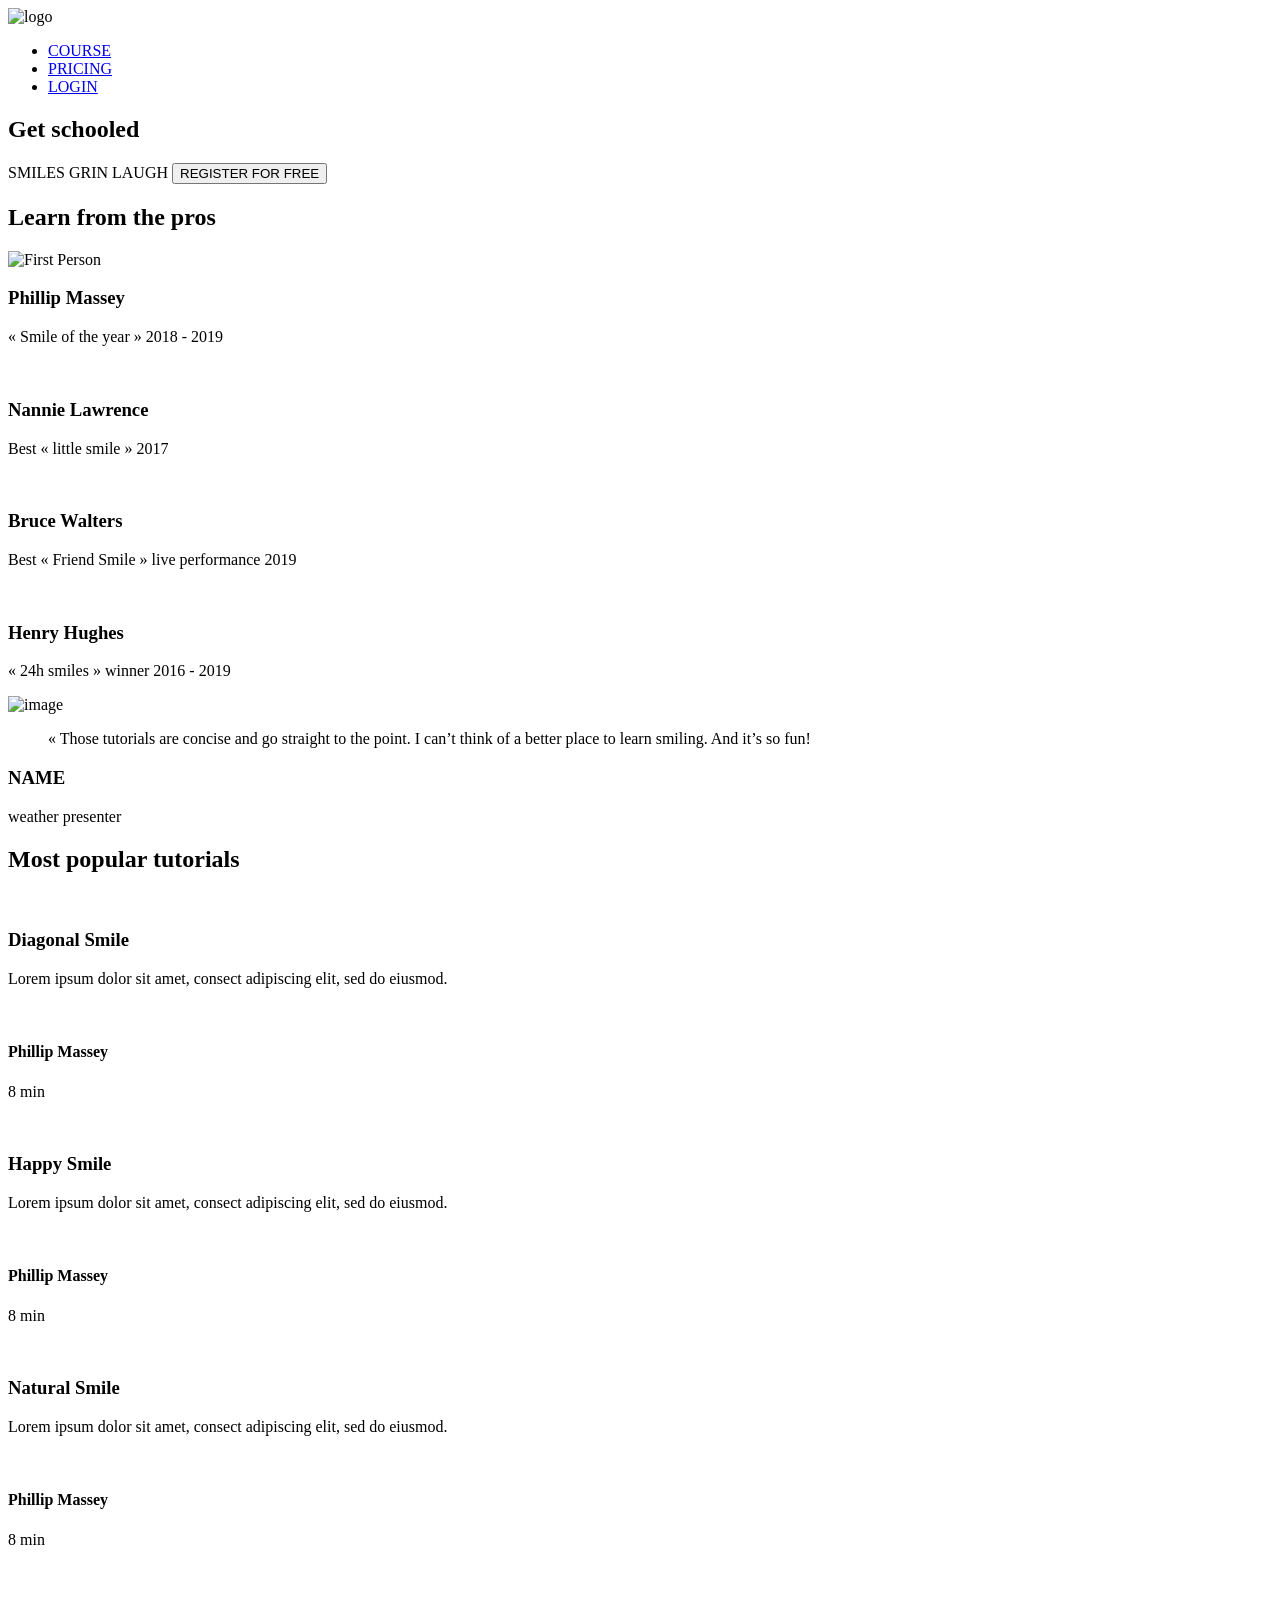
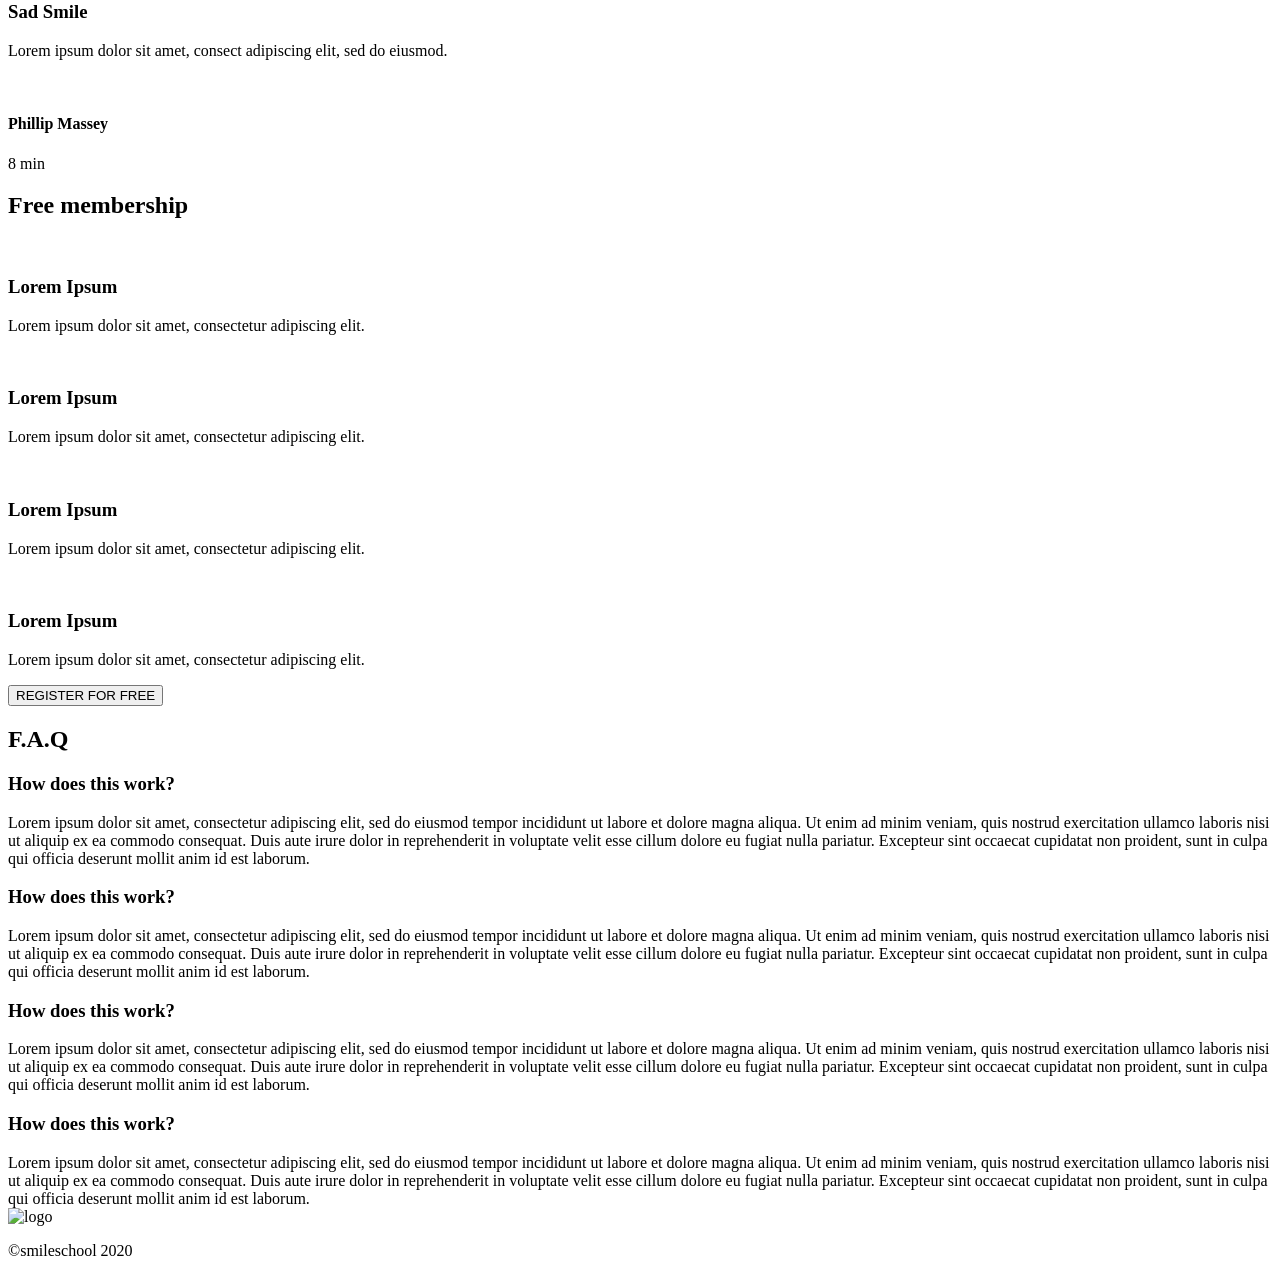
==== css_advanced/index.html @ be9eb5c1 "A new folderrived" ====
<!DOCTYPE html>
<html lang="en">
<head>
    <meta charset="UTF-8">
    <meta name="viewport" content="width=device-width, initial-scale=1.0">
    <script src="https://kit.fontawesome.com/4a2b055604.js" crossorigin="anonymous"></script>
    <title>Document</title>
</head>
<body>
    <header>
        <nav>
            <img src="https://fakeimg.pl/250x250?text=Sample+Logo" alt="logo">
          
            <ul>
                <li><a href="#">COURSE</a></li>
                <li><a href="#">PRICING</a></li>
                <li><a href="#">LOGIN</a></li>
            </ul>
        </nav>
        
    </header>
    <main>
        <section>
            <div>
                <h1>Get schooled</h1>
                <span>SMILES</span>
                <span>GRIN</span>
                <span>LAUGH</span>
                <button>REGISTER FOR FREE</button>
            </div>
            <div>
                <h2>Learn from the pros</h2>
                <div>
                    <div>
                        <img src="/mnt/chromeos/archive/2d6ece16dd7ab4ed2701047586bc80f0cb68835c.zip/CSS Advanced/1.png" alt="First Person">
                        <h3>Phillip Massey</h3>
                        <p>« Smile of the year » 2018 - 2019</p>
                    </div>
                    <div>
                        <img src="./images/6.png" alt="">
                        <h3>Nannie Lawrence</h3>
                        <p>Best « little smile » 2017</p>
                    </div>
                    <div>
                        <img src="./images/7.png" alt="">
                        <h3>Bruce Walters</h3>
                        <p>Best « Friend Smile » live performance 2019</p>
                    </div>
                    <div>
                        <img src="./images/8.png" alt="">
                        <h3>Henry Hughes</h3>
                        <p>« 24h smiles » winner 2016 - 2019</p>
                    </div>
                </div>
            </div>
        </section>
        <section>
            <div>
                <img src="./images/Bitmap.png" alt="image">
            </div>
            <div>
                <blockquote>« Those tutorials are concise and go straight to the point. I can’t think of a better place to learn smiling. And it’s so fun!</blockquote>
                <h3>NAME</h3>
                <P>weather presenter</P>
            </div>
        </section>
        <section>
            <h2>Most popular tutorials</h2>
            <div>
                <img src="./images/Bitmap (1).png" alt="">
                <h3>Diagonal Smile</h3>
                <p>Lorem ipsum dolor sit amet, consect adipiscing elit, sed do eiusmod.</p>
                <div>
                    <img src="./images/1 (3).png" alt="">
                    <h4>Phillip Massey</h4>
                </div>
                <div>
                    <div><i class="fa-solid fa-star"></i></div>
                    <div><i class="fa-solid fa-star"></i></div>
                    <div><i class="fa-solid fa-star"></i></div>
                    <div><i class="fa-solid fa-star"></i></div>
                    <div><i class="fa-solid fa-star"></i></div>
                </div>
                <p>8 min</p>
            </div>
            <div>
                <img src="./images/Bitmap (4).png" alt="">
                <h3>Happy Smile</h3>
                <p>Lorem ipsum dolor sit amet, consect adipiscing elit, sed do eiusmod.</p>
                <div>
                    <img src="./images/1 (3).png" alt="">
                    <h4>Phillip Massey</h4>
                </div>
                <div>
                    <div><i class="fa-solid fa-star"></i></div>
                    <div><i class="fa-solid fa-star"></i></div>
                    <div><i class="fa-solid fa-star"></i></div>
                    <div><i class="fa-solid fa-star"></i></div>
                    <div><i class="fa-solid fa-star"></i></div>
                </div>
                <p>8 min</p>
            </div>
            <div>
                <img src="./images/Bitmap (3).png" alt="">
                <h3>Natural Smile</h3>
                <p>Lorem ipsum dolor sit amet, consect adipiscing elit, sed do eiusmod.</p>
                <div>
                    <img src="./images/1 (3).png" alt="">
                    <h4>Phillip Massey</h4>
                </div>
                <div>
                    <div><i class="fa-solid fa-star"></i></div>
                    <div><i class="fa-solid fa-star"></i></div>
                    <div><i class="fa-solid fa-star"></i></div>
                    <div><i class="fa-solid fa-star"></i></div>
                    <div><i class="fa-solid fa-star"></i></div>
                </div>
                <p>8 min</p>
            </div>
            <div>
                <img src="./images/Bitmap (2).png" alt="">
                <h3>Sad Smile</h3>
                <p>Lorem ipsum dolor sit amet, consect adipiscing elit, sed do eiusmod.</p>
                <div>
                    <img src="./images/1 (3).png" alt="">
                    <h4>Phillip Massey</h4>
                </div>
                <div>
                    <div><i class="fa-solid fa-star"></i></div>
                    <div><i class="fa-solid fa-star"></i></div>
                    <div><i class="fa-solid fa-star"></i></div>
                    <div><i class="fa-solid fa-star"></i></div>
                    <div><i class="fa-solid fa-star"></i></div>
                </div>
                <p>8 min</p>
            </div>
        </section>
        <section>
            <h2>Free membership</h2>
            <div>
                <img src="./images/smile.svg" alt="">
                <h3>Lorem Ipsum</h3>
                <p>Lorem ipsum dolor sit amet, consectetur adipiscing elit.</p>
            </div>
            <div>
                <img src="./images/smile.svg" alt="">
                <h3>Lorem Ipsum</h3>
                <p>Lorem ipsum dolor sit amet, consectetur adipiscing elit.</p>
            </div>
            <div>
                <img src="./images/smile.svg" alt="">
                <h3>Lorem Ipsum</h3>
                <p>Lorem ipsum dolor sit amet, consectetur adipiscing elit.</p>
            </div>
            <div>
                <img src="./images/smile.svg" alt="">
                <h3>Lorem Ipsum</h3>
                <p>Lorem ipsum dolor sit amet, consectetur adipiscing elit.</p>
            </div>
            <button>REGISTER FOR FREE</button>
        </section>
        <section>
            <h2>F.A.Q</h2>
            <div>
                <div>
                    <div>
                        <h3>How does this work?</h3>
                    </div>
                    <div>
                        Lorem ipsum dolor sit amet, consectetur adipiscing elit, sed do eiusmod tempor incididunt ut labore et dolore magna aliqua. Ut enim ad minim veniam, quis nostrud exercitation ullamco laboris nisi ut aliquip ex ea commodo consequat. Duis aute irure dolor in reprehenderit in voluptate velit esse cillum dolore eu fugiat nulla pariatur. Excepteur sint occaecat cupidatat non proident, sunt in culpa qui officia deserunt mollit anim id est laborum.
                    </div>

                    <div>
                        <h3>How does this work?</h3>
                    </div>
                    <div>
                        Lorem ipsum dolor sit amet, consectetur adipiscing elit, sed do eiusmod tempor incididunt ut labore et dolore magna aliqua. Ut enim ad minim veniam, quis nostrud exercitation ullamco laboris nisi ut aliquip ex ea commodo consequat. Duis aute irure dolor in reprehenderit in voluptate velit esse cillum dolore eu fugiat nulla pariatur. Excepteur sint occaecat cupidatat non proident, sunt in culpa qui officia deserunt mollit anim id est laborum.
                    </div>
                </div>
                <div>
                    <div>
                        <h3>How does this work?</h3>
                    </div>
                    <div>
                        Lorem ipsum dolor sit amet, consectetur adipiscing elit, sed do eiusmod tempor incididunt ut labore et dolore magna aliqua. Ut enim ad minim veniam, quis nostrud exercitation ullamco laboris nisi ut aliquip ex ea commodo consequat. Duis aute irure dolor in reprehenderit in voluptate velit esse cillum dolore eu fugiat nulla pariatur. Excepteur sint occaecat cupidatat non proident, sunt in culpa qui officia deserunt mollit anim id est laborum.
                    </div>
                    <div>
                        <h3>How does this work?</h3>
                    </div>
                    <div>
                        Lorem ipsum dolor sit amet, consectetur adipiscing elit, sed do eiusmod tempor incididunt ut labore et dolore magna aliqua. Ut enim ad minim veniam, quis nostrud exercitation ullamco laboris nisi ut aliquip ex ea commodo consequat. Duis aute irure dolor in reprehenderit in voluptate velit esse cillum dolore eu fugiat nulla pariatur. Excepteur sint occaecat cupidatat non proident, sunt in culpa qui officia deserunt mollit anim id est laborum.
                    </div>
                </div>
            </div>
        </section>
    </main>
    <footer>
        <section>
            <div>
                <img src="https://fakeimg.pl/250x250?text=Sample+Logo" alt="logo">
                <div>
                    <i class="fa-brands fa-facebook"></i>
                    <i class="fa-brands fa-twitter"></i>
                    <i class="fa-brands fa-instagram"></i>
                </div>
            </div>
            <p>©smileschool 2020</p>
        </section>
    </footer>
</body>
</html>
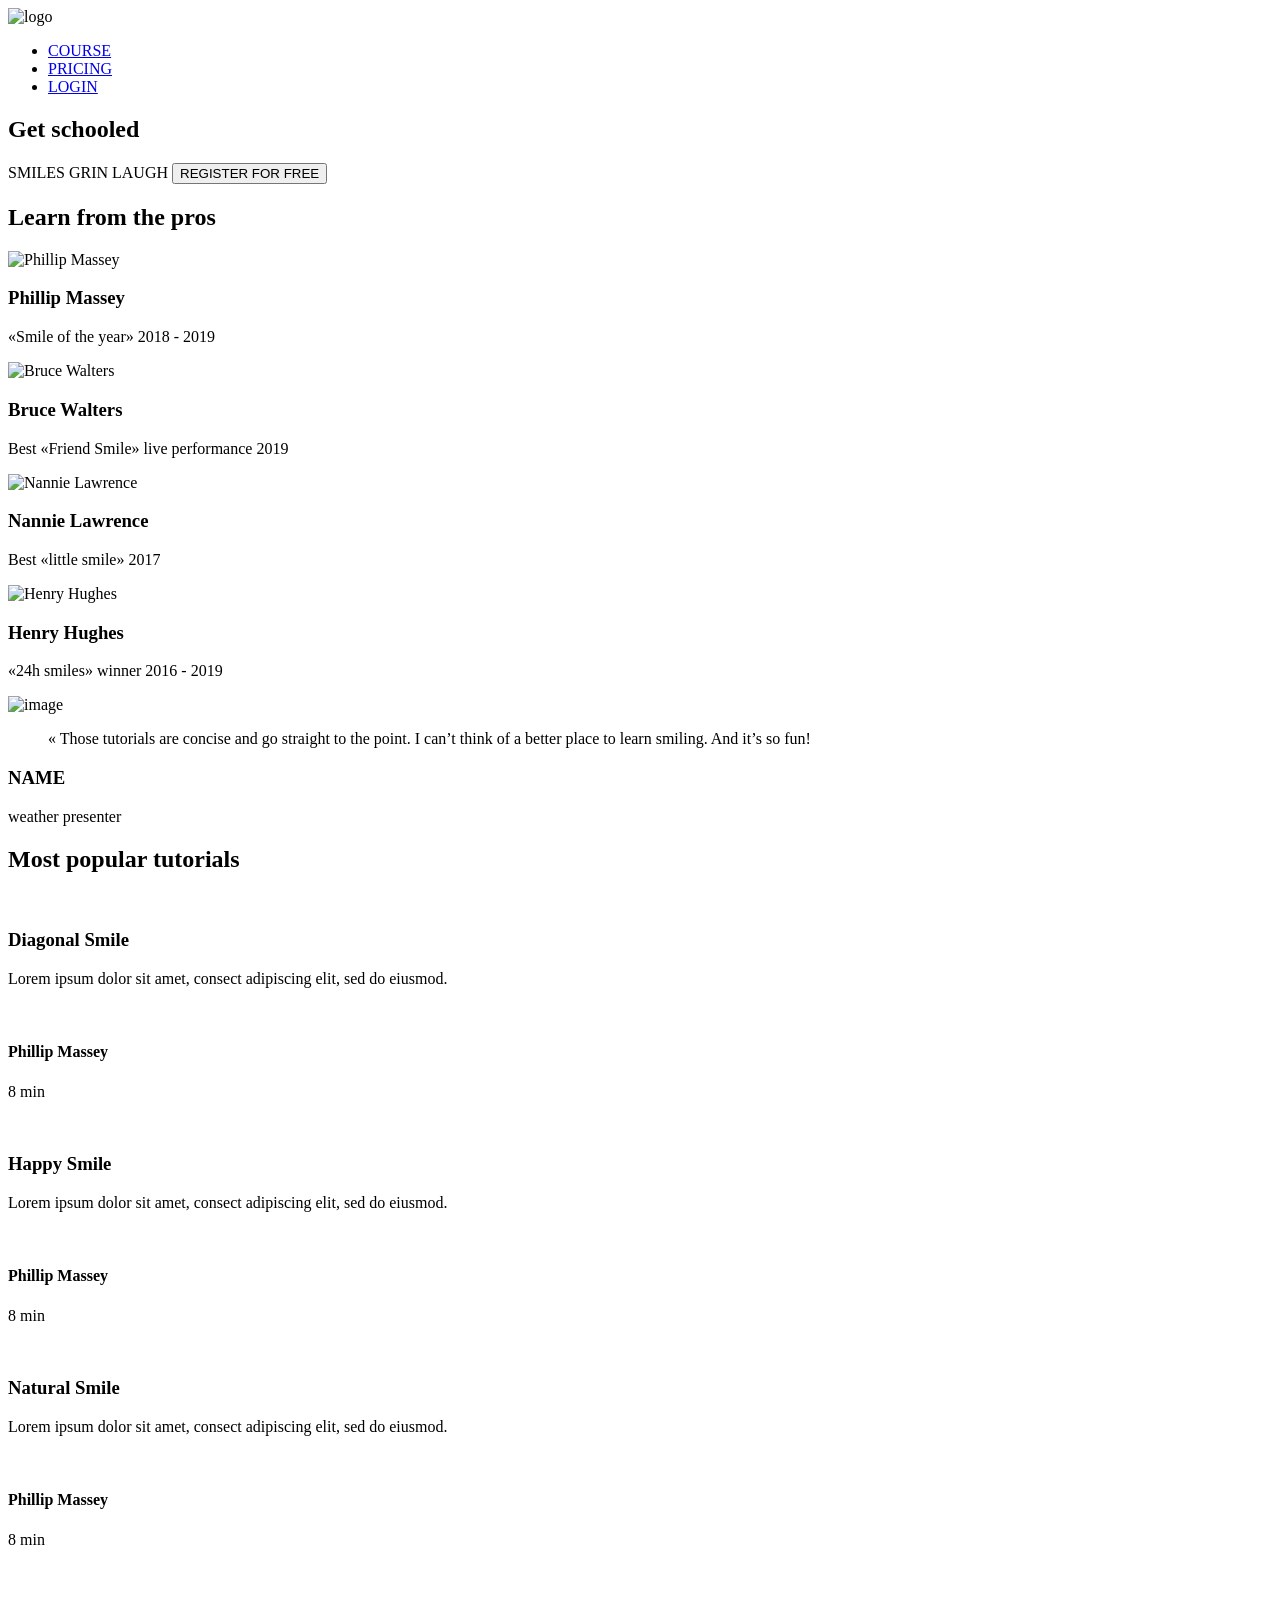
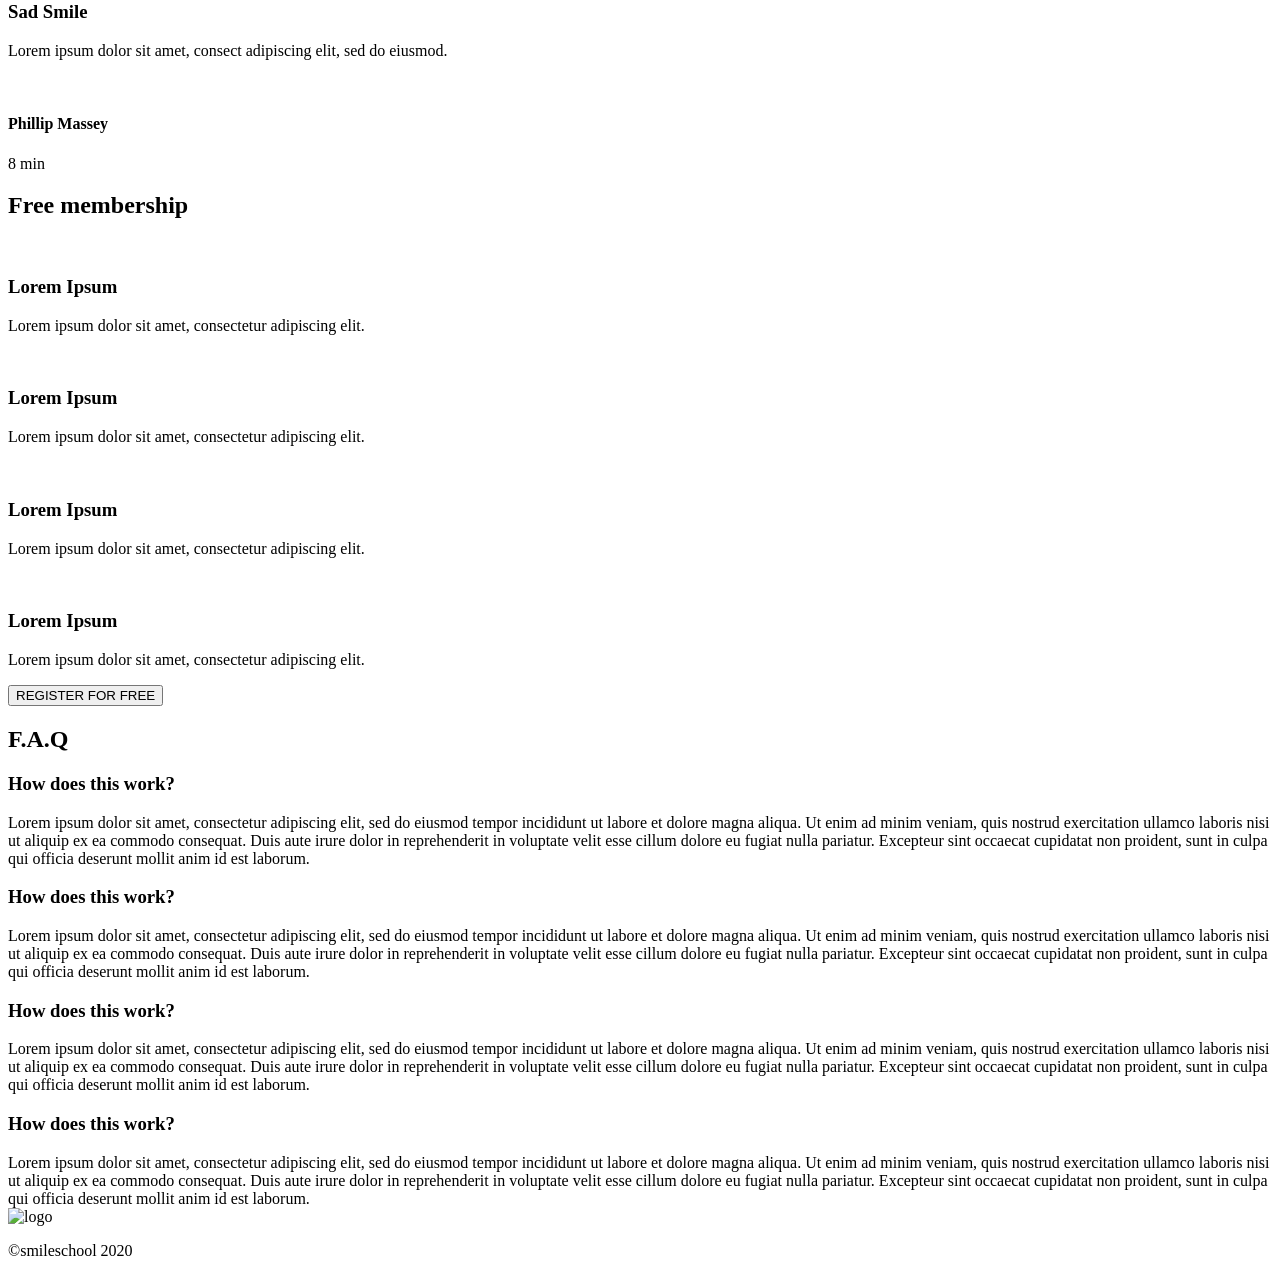
==== commit e562629c: "Linked the css to html" ====
--- a/css_advanced/index.html
+++ b/css_advanced/index.html
@@ -4,12 +4,13 @@
     <meta charset="UTF-8">
     <meta name="viewport" content="width=device-width, initial-scale=1.0">
     <script src="https://kit.fontawesome.com/4a2b055604.js" crossorigin="anonymous"></script>
+    <link rel="stylesheet" href="styles.css">
     <title>Document</title>
 </head>
 <body>
     <header>
         <nav>
-            <img src="https://fakeimg.pl/250x250?text=Sample+Logo" alt="logo">
+            <img src="/mnt/chromeos/archive/2d6ece16dd7ab4ed2701047586bc80f0cb68835c.zip/CSS Advanced/logo.png" alt="logo">
           
             <ul>
                 <li><a href="#">COURSE</a></li>
@@ -32,24 +33,24 @@
                 <h2>Learn from the pros</h2>
                 <div>
                     <div>
-                        <img src="/mnt/chromeos/archive/2d6ece16dd7ab4ed2701047586bc80f0cb68835c.zip/CSS Advanced/1.png" alt="First Person">
+                        <img src="/mnt/chromeos/archive/2d6ece16dd7ab4ed2701047586bc80f0cb68835c.zip/CSS Advanced/1.png" alt="Phillip Massey">
                         <h3>Phillip Massey</h3>
-                        <p>« Smile of the year » 2018 - 2019</p>
-                    </div>
-                    <div>
-                        <img src="./images/6.png" alt="">
+                        <p>«Smile of the year» 2018 - 2019</p>
+                    </div>
+                    <div>
+                        <img src="/mnt/chromeos/archive/2d6ece16dd7ab4ed2701047586bc80f0cb68835c.zip/CSS Advanced/2.png" alt="Bruce Walters">
+                        <h3>Bruce Walters</h3>
+                        <p>Best «Friend Smile» live performance 2019</p> 
+                    </div>
+                    <div>
+                        <img src="/mnt/chromeos/archive/2d6ece16dd7ab4ed2701047586bc80f0cb68835c.zip/CSS Advanced/3.png" alt="Nannie Lawrence">
                         <h3>Nannie Lawrence</h3>
-                        <p>Best « little smile » 2017</p>
-                    </div>
-                    <div>
-                        <img src="./images/7.png" alt="">
-                        <h3>Bruce Walters</h3>
-                        <p>Best « Friend Smile » live performance 2019</p>
-                    </div>
-                    <div>
-                        <img src="./images/8.png" alt="">
+                        <p>Best «little smile» 2017</p>
+                    </div>
+                    <div>
+                        <img src="/mnt/chromeos/archive/2d6ece16dd7ab4ed2701047586bc80f0cb68835c.zip/CSS Advanced/4.png" alt="Henry Hughes">
                         <h3>Henry Hughes</h3>
-                        <p>« 24h smiles » winner 2016 - 2019</p>
+                        <p>«24h smiles» winner 2016 - 2019</p>
                     </div>
                 </div>
             </div>
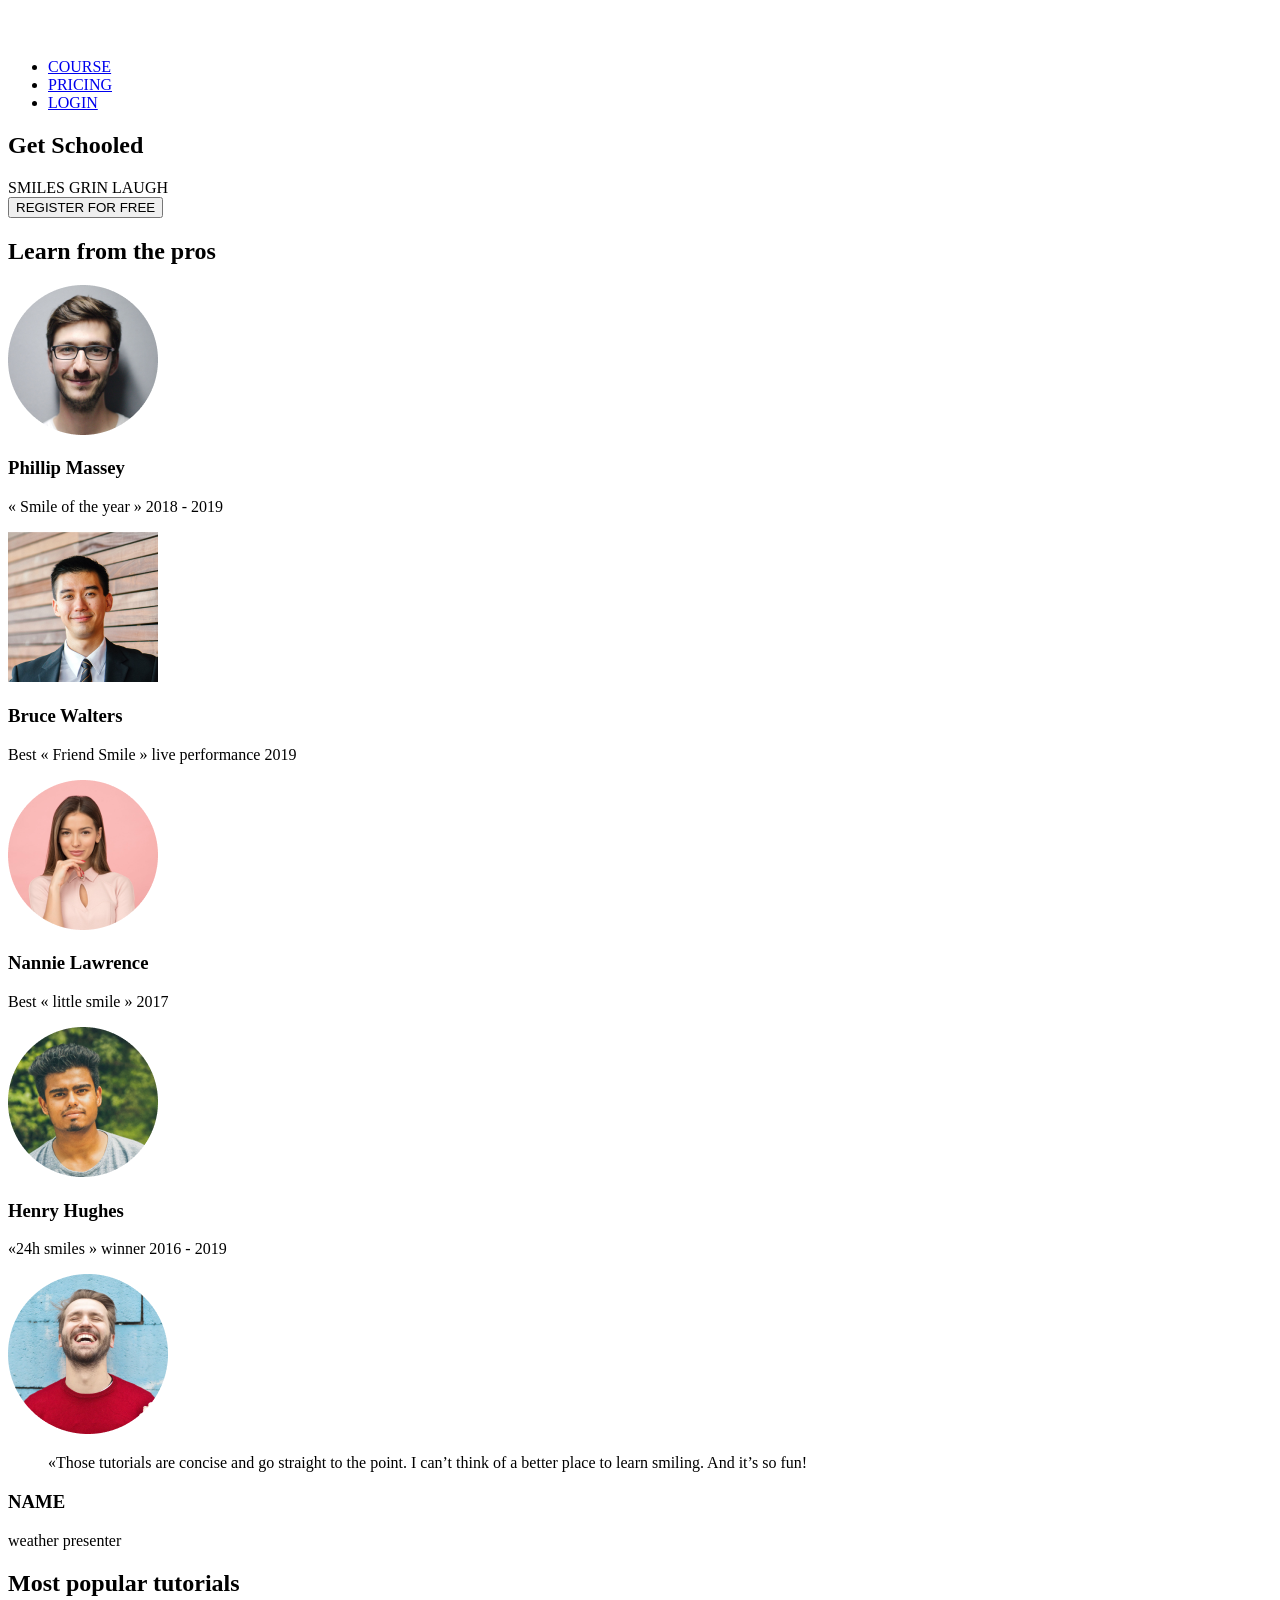
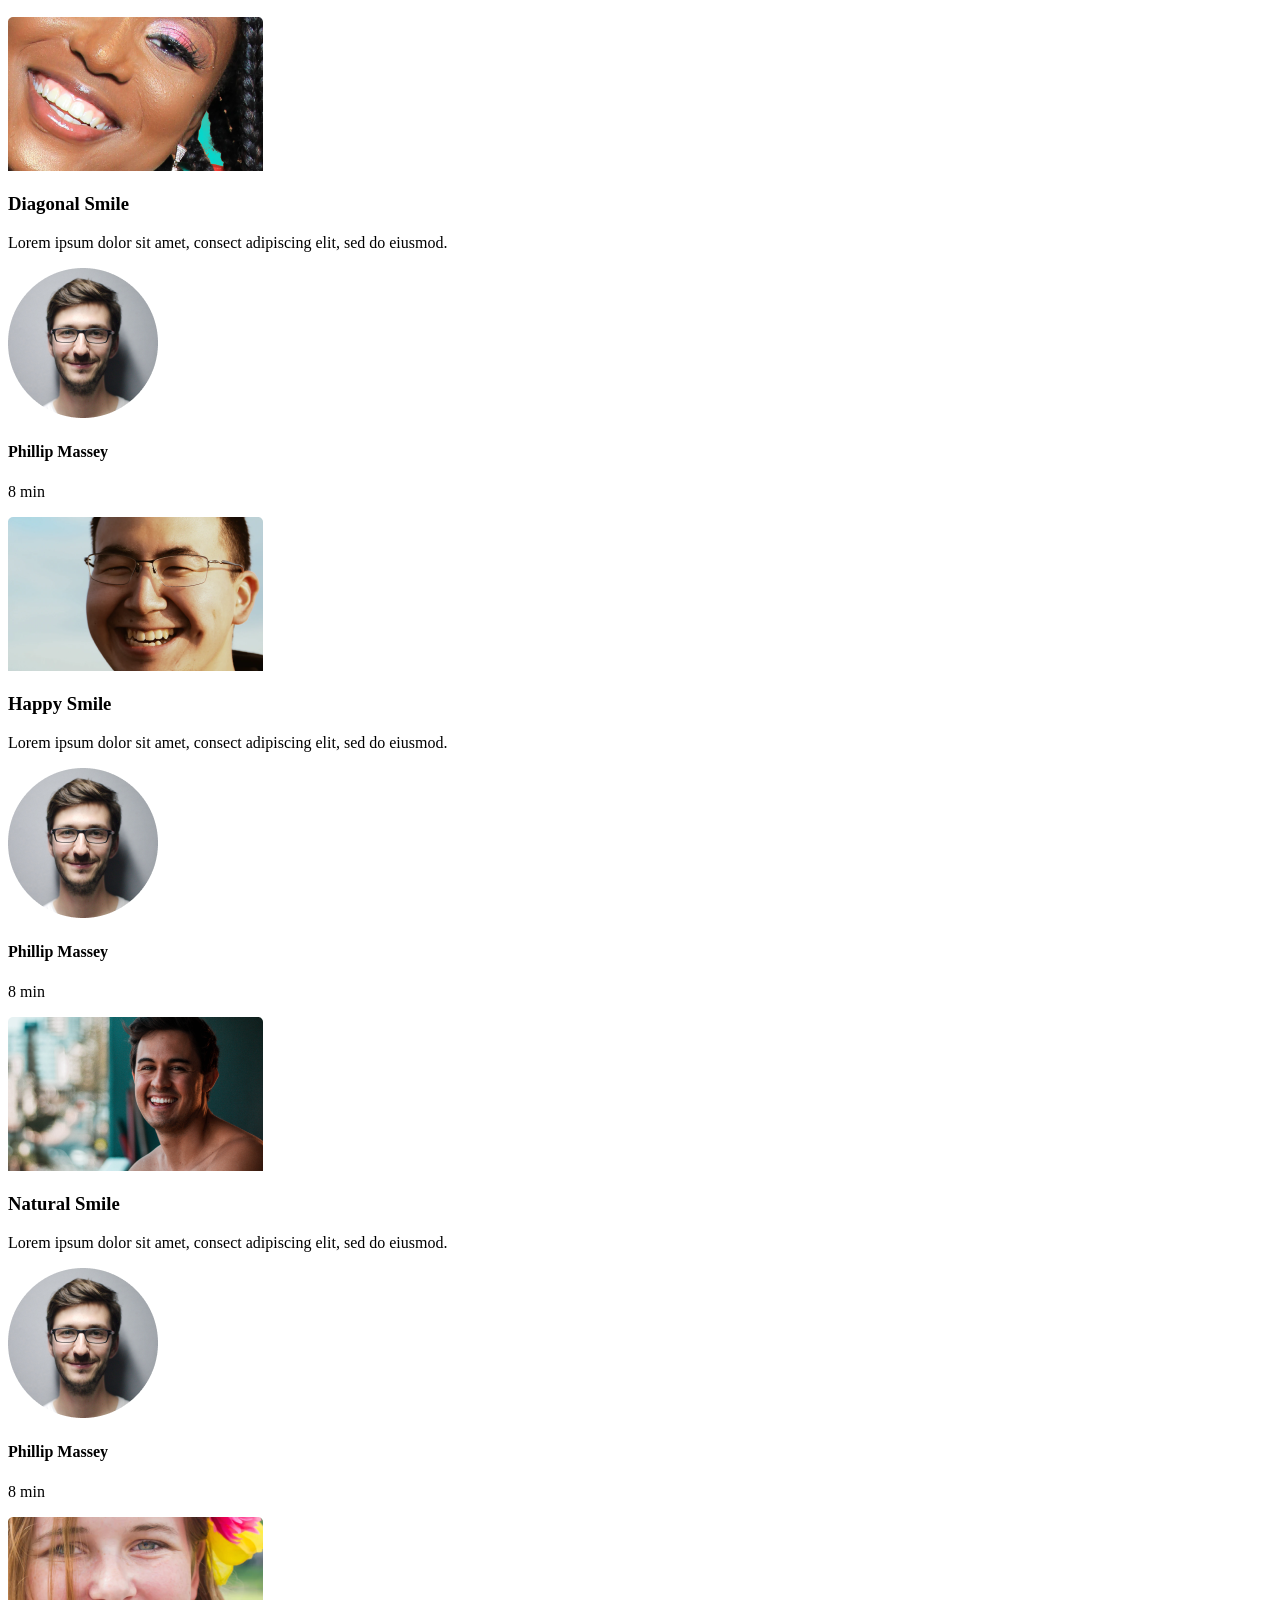
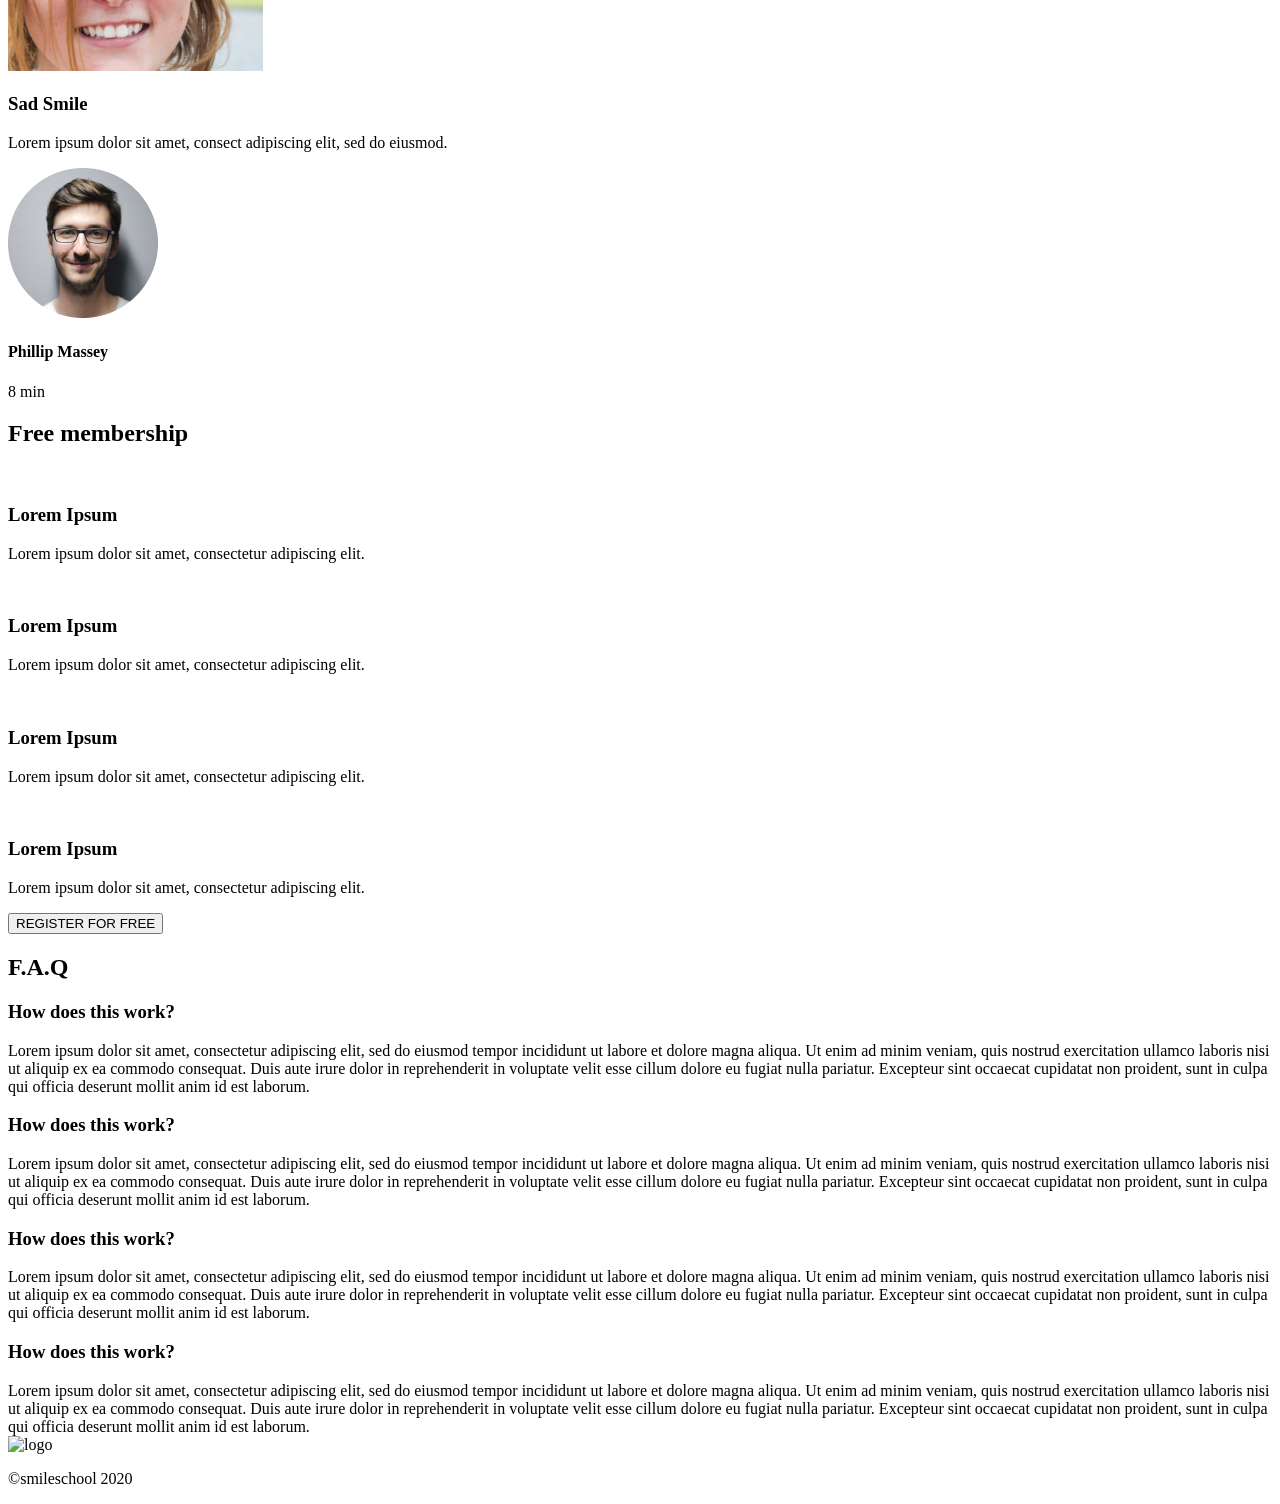
==== commit 81428053: "Added some changes" ====
--- a/css_advanced/index.html
+++ b/css_advanced/index.html
@@ -10,8 +10,7 @@
 <body>
     <header>
         <nav>
-            <img src="/mnt/chromeos/archive/2d6ece16dd7ab4ed2701047586bc80f0cb68835c.zip/CSS Advanced/logo.png" alt="logo">
-          
+            <img src="Images/Images/logo.png" alt="logo image">
             <ul>
                 <li><a href="#">COURSE</a></li>
                 <li><a href="#">PRICING</a></li>
@@ -22,45 +21,51 @@
     </header>
     <main>
         <section>
-            <div>
-                <h1>Get schooled</h1>
-                <span>SMILES</span>
-                <span>GRIN</span>
-                <span>LAUGH</span>
+            <h1 id="get_schooled">Get Schooled</h1>
+            <div id=sub_container>
+                <span class="below_schooled">SMILES</span>
+                <span class="below_schooled">GRIN</span>
+                <span class="below_schooled">LAUGH</span>
+            </div>
+
+            <div id="button_container">
                 <button>REGISTER FOR FREE</button>
             </div>
-            <div>
-                <h2>Learn from the pros</h2>
-                <div>
-                    <div>
-                        <img src="/mnt/chromeos/archive/2d6ece16dd7ab4ed2701047586bc80f0cb68835c.zip/CSS Advanced/1.png" alt="Phillip Massey">
+            
+            <div id="setion2_container">
+                <h2><span>Learn </span> from the pros</h2>
+            </div>
+               <div id="sections2_container"></div> 
+                    <div>
+                        <img src="Images/Images/1.png" alt="Phillip Massey">
                         <h3>Phillip Massey</h3>
-                        <p>«Smile of the year» 2018 - 2019</p>
-                    </div>
-                    <div>
-                        <img src="/mnt/chromeos/archive/2d6ece16dd7ab4ed2701047586bc80f0cb68835c.zip/CSS Advanced/2.png" alt="Bruce Walters">
+                        <p>« Smile of the year » 2018 - 2019</p>
+                    </div>
+                    <div>
+                        <img src="Images/Images/2.png" alt="Bruce Walters">
                         <h3>Bruce Walters</h3>
-                        <p>Best «Friend Smile» live performance 2019</p> 
-                    </div>
-                    <div>
-                        <img src="/mnt/chromeos/archive/2d6ece16dd7ab4ed2701047586bc80f0cb68835c.zip/CSS Advanced/3.png" alt="Nannie Lawrence">
+                        <p>Best « Friend Smile » live performance 2019</p> 
+                    </div>
+                    <div>
+                        <img src="Images/Images/3.png" alt="Nannie Lawrence">
                         <h3>Nannie Lawrence</h3>
-                        <p>Best «little smile» 2017</p>
-                    </div>
-                    <div>
-                        <img src="/mnt/chromeos/archive/2d6ece16dd7ab4ed2701047586bc80f0cb68835c.zip/CSS Advanced/4.png" alt="Henry Hughes">
+                        <p>Best « little smile » 2017</p>
+                    </div>
+                    <div>
+                        <img src="Images/Images/4.png" alt="Henry Hughes">
                         <h3>Henry Hughes</h3>
-                        <p>«24h smiles» winner 2016 - 2019</p>
-                    </div>
-                </div>
-            </div>
-        </section>
-        <section>
-            <div>
-                <img src="./images/Bitmap.png" alt="image">
-            </div>
-            <div>
-                <blockquote>« Those tutorials are concise and go straight to the point. I can’t think of a better place to learn smiling. And it’s so fun!</blockquote>
+                        <p>«24h smiles » winner 2016 - 2019</p>
+                    </div>
+                </div>
+            </div>
+        </section>
+
+        <section id="section3">
+            <div id="images_container">
+                <img src="Images/Images/5.png" alt="Diagonal Smile">
+            </div>
+            <div>
+                <blockquote>«Those tutorials are concise and go straight to the point. I can’t think of a better place to learn smiling. And it’s so fun!</blockquote>
                 <h3>NAME</h3>
                 <P>weather presenter</P>
             </div>
@@ -68,62 +73,62 @@
         <section>
             <h2>Most popular tutorials</h2>
             <div>
-                <img src="./images/Bitmap (1).png" alt="">
+                <img src="Images/Images/9.png" alt="">
                 <h3>Diagonal Smile</h3>
                 <p>Lorem ipsum dolor sit amet, consect adipiscing elit, sed do eiusmod.</p>
                 <div>
-                    <img src="./images/1 (3).png" alt="">
-                    <h4>Phillip Massey</h4>
-                </div>
-                <div>
-                    <div><i class="fa-solid fa-star"></i></div>
-                    <div><i class="fa-solid fa-star"></i></div>
-                    <div><i class="fa-solid fa-star"></i></div>
-                    <div><i class="fa-solid fa-star"></i></div>
-                    <div><i class="fa-solid fa-star"></i></div>
-                </div>
-                <p>8 min</p>
-            </div>
-            <div>
-                <img src="./images/Bitmap (4).png" alt="">
+                    <img src="Images/Images/1.png" alt="Smile of the Year">
+                    <h4>Phillip Massey</h4>
+                </div>
+                <div>
+                    <div><i class="fa-solid fa-star"></i></div>
+                    <div><i class="fa-solid fa-star"></i></div>
+                    <div><i class="fa-solid fa-star"></i></div>
+                    <div><i class="fa-solid fa-star"></i></div>
+                    <div><i class="fa-solid fa-star"></i></div>
+                </div>
+                <p>8 min</p>
+            </div>
+            <div>
+                <img src="Images/Images/6.png" alt="A happy person">
                 <h3>Happy Smile</h3>
                 <p>Lorem ipsum dolor sit amet, consect adipiscing elit, sed do eiusmod.</p>
                 <div>
-                    <img src="./images/1 (3).png" alt="">
-                    <h4>Phillip Massey</h4>
-                </div>
-                <div>
-                    <div><i class="fa-solid fa-star"></i></div>
-                    <div><i class="fa-solid fa-star"></i></div>
-                    <div><i class="fa-solid fa-star"></i></div>
-                    <div><i class="fa-solid fa-star"></i></div>
-                    <div><i class="fa-solid fa-star"></i></div>
-                </div>
-                <p>8 min</p>
-            </div>
-            <div>
-                <img src="./images/Bitmap (3).png" alt="">
+                    <img src="Images/Images/1.png" alt="">
+                    <h4>Phillip Massey</h4>
+                </div>
+                <div>
+                    <div><i class="fa-solid fa-star"></i></div>
+                    <div><i class="fa-solid fa-star"></i></div>
+                    <div><i class="fa-solid fa-star"></i></div>
+                    <div><i class="fa-solid fa-star"></i></div>
+                    <div><i class="fa-solid fa-star"></i></div>
+                </div>
+                <p>8 min</p>
+            </div>
+            <div>
+                <img src="Images/Images/8.png" alt="A beautiful smile">
                 <h3>Natural Smile</h3>
                 <p>Lorem ipsum dolor sit amet, consect adipiscing elit, sed do eiusmod.</p>
                 <div>
-                    <img src="./images/1 (3).png" alt="">
-                    <h4>Phillip Massey</h4>
-                </div>
-                <div>
-                    <div><i class="fa-solid fa-star"></i></div>
-                    <div><i class="fa-solid fa-star"></i></div>
-                    <div><i class="fa-solid fa-star"></i></div>
-                    <div><i class="fa-solid fa-star"></i></div>
-                    <div><i class="fa-solid fa-star"></i></div>
-                </div>
-                <p>8 min</p>
-            </div>
-            <div>
-                <img src="./images/Bitmap (2).png" alt="">
+                    <img src="Images/Images/1.png" alt="Reviewer">
+                    <h4>Phillip Massey</h4>
+                </div>
+                <div>
+                    <div><i class="fa-solid fa-star"></i></div>
+                    <div><i class="fa-solid fa-star"></i></div>
+                    <div><i class="fa-solid fa-star"></i></div>
+                    <div><i class="fa-solid fa-star"></i></div>
+                    <div><i class="fa-solid fa-star"></i></div>
+                </div>
+                <p>8 min</p>
+            </div>
+            <div>
+                <img src="Images/Images/7.png" alt="A sad girl">
                 <h3>Sad Smile</h3>
                 <p>Lorem ipsum dolor sit amet, consect adipiscing elit, sed do eiusmod.</p>
                 <div>
-                    <img src="./images/1 (3).png" alt="">
+                    <img src="Images/Images/1.png" alt="Reviewer">
                     <h4>Phillip Massey</h4>
                 </div>
                 <div>
